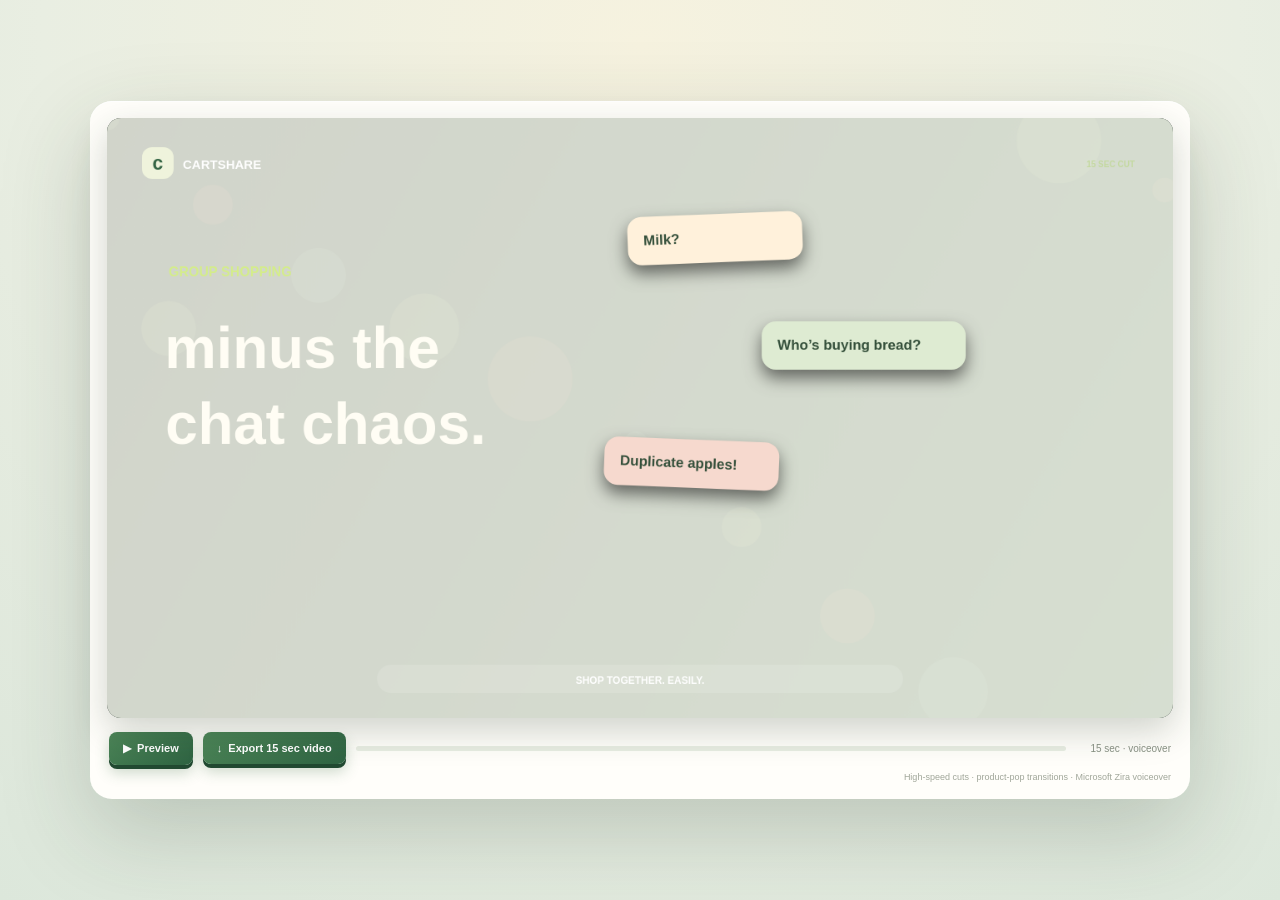
==== assets/video/cartshare-teaser-15s.html @ 6b66a7e7 "Add 15-second teaser and two-minute walkthrough" ====
<!doctype html><html lang="en"><head><meta charset="utf-8"><meta name="viewport" content="width=device-width,initial-scale=1"><title>CartShare — 15 second cut</title><style>
*{box-sizing:border-box}body{margin:0;min-height:100vh;display:grid;place-items:center;background:radial-gradient(circle at 50% 5%,#f6f2df,#e9eee2 56%,#dce7db);font:14px 'Segoe UI',sans-serif;color:#26332a;padding:22px}.player{width:min(1100px,100%);padding:17px;border-radius:22px;background:#fffefa;box-shadow:0 32px 90px #253b2a36,inset 0 1px #fff}.screen{position:relative;overflow:hidden;border-radius:14px;aspect-ratio:16/9;background:#17271d;box-shadow:0 13px 35px #23352736}.screen:after{content:'';position:absolute;inset:0;pointer-events:none;background:linear-gradient(120deg,#fff2 0 1px,transparent 1px 100%);opacity:.09;background-size:9px 9px}canvas{width:100%;height:100%;display:block}.toolbar{display:flex;align-items:center;gap:10px;padding:14px 2px 2px}.toolbar button{border:0;border-radius:8px;padding:10px 14px;background:linear-gradient(145deg,#4d8658,#2e6342);color:white;font-weight:700;font-size:11px;cursor:pointer;box-shadow:0 4px 0 #214931,0 8px 14px #376a4440}.toolbar button:disabled{opacity:.6}.progress{flex:1;height:5px;border-radius:5px;background:#e8ede2;overflow:hidden}.progress i{display:block;width:0;height:100%;background:linear-gradient(90deg,#82ab64,#d3e77b)}.status{font-size:10px;color:#899184;min-width:95px;text-align:right}audio{display:none}.hint{font-size:9px;color:#a0a699;text-align:right;padding:5px 2px 0}
</style></head><body><main class="player"><div class="screen"><canvas id="c" width="1280" height="720"></canvas></div><div class="toolbar"><button id="play">▶ &nbsp;Preview</button><button id="export">↓ &nbsp;Export 15 sec video</button><div class="progress"><i id="fill"></i></div><span id="status" class="status">15 sec · voiceover</span></div><audio id="voice" src="cartshare-teaser-15s.wav" preload="auto"></audio><div class="hint">High-speed cuts · product-pop transitions · Microsoft Zira voiceover</div></main><script>
const cv=document.querySelector('#c'),x=cv.getContext('2d'),voice=document.querySelector('#voice'),fill=document.querySelector('#fill'),status=document.querySelector('#status'),playBtn=document.querySelector('#play'),exportBtn=document.querySelector('#export'),D=15000,step=3750;let active=false,origin=0,raf;
function rr(a,b,w,h,r,col,stroke){x.beginPath();x.roundRect(a,b,w,h,r);x.fillStyle=col;x.fill();if(stroke){x.lineWidth=2;x.strokeStyle=stroke;x.stroke()}}
function t(s,a,b,size,color='#f8f6e9',weight=800,align='left'){x.font=`${weight} ${size}px 'Segoe UI',sans-serif`;x.fillStyle=color;x.textAlign=align;x.textBaseline='alphabetic';x.fillText(s,a,b)}
function shadowCard(a,b,w,h,p,rot=0){x.save();x.translate(a+w/2,b+h/2+Math.sin(p*7)*4);x.rotate(rot);x.shadowColor='#0008';x.shadowBlur=25;x.shadowOffsetY=13;rr(-w/2,-h/2,w,h,20,'#fbfaf2');x.shadowColor='transparent';x.restore()}
function draw(sec,i,p){x.clearRect(0,0,1280,720);let g=x.createLinearGradient(0,0,1280,720);g.addColorStop(0,i%2?'#2b4833':'#182820');g.addColorStop(1,i%2?'#14231b':'#355d40');x.fillStyle=g;x.fillRect(0,0,1280,720);for(let j=0;j<13;j++){x.globalAlpha=.12;x.fillStyle=['#d3ed83','#f58e68','#a7d6c4'][j%3];x.beginPath();x.arc((j*127+sec*38)%1450,(j*83+Math.sin(sec+j)*25)%730,15+j%5*9,0,7);x.fill()}x.globalAlpha=1;
// Fast editorial flashes and impact frame at each cut
if(p<.075){x.fillStyle=`rgba(255,255,245,${(1-p/.075)*.8})`;x.fillRect(0,0,1280,720)}
// brand bug
rr(42,35,38,38,12,'#eff3dc');t('c',61,62,23,'#356545',900,'center');t('CARTSHARE',91,61,15,'#fff',800);t('15 SEC CUT',1234,59,10,'#c4d9a0',700,'right');
if(i===0){t('GROUP SHOPPING',74,190,16,'#d4ed8a',800);t('minus the',69,300,70,'#fffdf4',900);t('chat chaos.',70,391,70,'#fffdf4',900);let bubbles=[['Milk?','💬',735,143],['Who’s buying bread?','🥖',886,272],['Duplicate apples!','🍎',696,414]];bubbles.forEach((b,j)=>{x.save();x.translate(b[2]+Math.sin(sec*7+j)*12,b[3]);x.rotate((j-1)*.04);x.shadowColor='#0008';x.shadowBlur=20;x.shadowOffsetY=10;rr(-110,-28,j===1?245:210,58,17,['#fff1db','#deebd2','#f6d9ce'][j]);x.shadowColor='transparent';t(b[0],-91,6,17,'#35503b',700);x.restore()})}
if(i===1){t('250 PICKS',77,191,17,'#d4ed8a',800);t('10 aisles.',72,293,65,'#fffdf4',900);t('One happy cart.',72,370,46,'#fffdf4',900);let a=['🍓','🥑','🥐','🥛','🥨','🧃'];a.forEach((v,j)=>{let bx=715+(j%3)*150,by=166+Math.floor(j/3)*176;shadowCard(bx,by,115,126,p,j%2?.04:-.03);t(v,bx+57,by+85,47,'#333',500,'center');t(['FRUIT','GREENS','BAKERY','DAIRY','SNACKS','DRINKS'][j],bx+57,by+111,9,'#63745b',800,'center')});t('SEARCH  ·  SAVE  ·  SORT  ·  ADD',785,555,12,'#d4ed8a',800,'center')}
if(i===2){t('EVERY ITEM',75,188,16,'#d4ed8a',800);t('Everybody’s',71,283,57,'#fffdf4',900);t('in the loop.',71,353,57,'#fffdf4',900);rr(688,110,450,418,25,'#f8f8ee');t('SHARED CART',724,155,11,'#829276',800);[['🥑','Avocados','Jamie','$4.50'],['🥛','Oat milk','You','$3.25'],['🍞','Sourdough','Alex','$6.00']].forEach((r,j)=>{let y=183+j*86;rr(716,y,394,69,15,'#fff','#e8ebdf');t(r[0],749,y+46,28,'#333',500,'center');t(r[1],781,y+29,15,'#354337',700);t('added by '+r[2],781,y+49,10,'#96a08f',500);t(r[3],1082,y+41,14,'#3a6445',800,'right')});rr(716,461,394,45,13,'#e8f0da');t('TOTAL  $13.75',1080,489,16,'#3b6845',800,'right');let w=340*p;rr(716,534,394,12,6,'#ffffff4d');rr(716,534,w,12,6,'#c6e47b');t('FREE DELIVERY PROGRESS',716,574,10,'#d4ed8a',800)}
if(i===3){t('ORDER READY?',76,185,16,'#d4ed8a',800);t('Print it.',71,286,65,'#fffdf4',900);t('Share it.',71,362,65,'#fffdf4',900);shadowCard(786,108,293,438,p,.03);rr(801,124,263,419,15,'#fffefa');t('CARTSHARE · RECEIPT',932,164,10,'#71845e',800,'center');t('Sunday reset',832,209,19,'#334237',800);[['Avocados','$4.50'],['Oat milk','$3.25'],['Sourdough','$6.00']].forEach((r,j)=>{t(r[0],831,260+j*44,13,'#657064',600);t(r[1],1035,260+j*44,13,'#364439',700,'right')});x.beginPath();x.setLineDash([4,5]);x.moveTo(826,402);x.lineTo(1040,402);x.strokeStyle='#c7cebf';x.stroke();t('TOTAL',830,443,10,'#9aa28f',800);t('$13.75',1038,447,20,'#376b49',900,'right');rr(730,580,380,56,17,'#d4ed83');t('GOOD THINGS, SHARED.',920,616,16,'#294833',900,'center')}
let caps=['SHOP TOGETHER. EASILY.','250 PICKS · 10 QUICK AISLES','ONE CART · TOTALS · LIVE ACTIVITY','CARTSHARE · GOOD THINGS, SHARED'];rr(324,656,632,34,17,'#ffffff20');t(caps[i],640,679,12,'#fff',800,'center');}
function frame(ts){if(!active)return;let ms=Math.min(ts-origin,D),i=Math.min(3,Math.floor(ms/step)),p=(ms%step)/step;draw(ms/1000,i,p);fill.style.width=(ms/D*100)+'%';if(ms>=D){active=false;playBtn.textContent='▶  Preview';return}raf=requestAnimationFrame(frame)}
async function play(){if(active){active=false;cancelAnimationFrame(raf);voice.pause();voice.currentTime=0;playBtn.textContent='▶  Preview';return}active=true;origin=performance.now();voice.currentTime=0;await voice.play();playBtn.textContent='Ⅱ  Pause';raf=requestAnimationFrame(frame);voice.onended=()=>{active=false;playBtn.textContent='▶  Preview'}}
playBtn.onclick=play;exportBtn.onclick=async()=>{if(!window.MediaRecorder||!cv.captureStream){status.textContent='Open in current Chrome or Edge';return}exportBtn.disabled=true;playBtn.disabled=true;status.textContent='Cutting the 15-second teaser…';if(!window._ctx){let AC=window.AudioContext||window.webkitAudioContext;window._ctx=new AC();window._source=window._ctx.createMediaElementSource(voice);window._dest=window._ctx.createMediaStreamDestination();window._source.connect(window._ctx.destination);window._source.connect(window._dest)}await window._ctx.resume();let stream=cv.captureStream(30);window._dest.stream.getAudioTracks().forEach(track=>stream.addTrack(track));let mime=MediaRecorder.isTypeSupported('video/webm;codecs=vp9,opus')?'video/webm;codecs=vp9,opus':'video/webm';let rec=new MediaRecorder(stream,{mimeType:mime,videoBitsPerSecond:6500000}),chunks=[];rec.ondataavailable=e=>{if(e.data.size)chunks.push(e.data)};rec.onstop=async()=>{let blob=new Blob(chunks,{type:'video/webm'});try{let res=await fetch('/save-video-15',{method:'POST',headers:{'Content-Type':'video/webm'},body:blob});if(!res.ok)throw new Error('save unavailable');status.textContent='15-second video saved.'}catch{let url=URL.createObjectURL(blob),a=document.createElement('a');a.href=url;a.download='CartShare-15-Second-Teaser.webm';a.click();status.textContent='Downloaded CartShare-15-Second-Teaser.webm'}exportBtn.disabled=false;playBtn.disabled=false};rec.start(200);active=true;origin=performance.now();voice.currentTime=0;await voice.play();playBtn.textContent='Recording…';raf=requestAnimationFrame(frame);setTimeout(()=>{if(rec.state==='recording'){active=false;cancelAnimationFrame(raf);voice.pause();rec.stop();playBtn.textContent='▶  Preview'}},D)};draw(0,0,0);
</script></body></html>
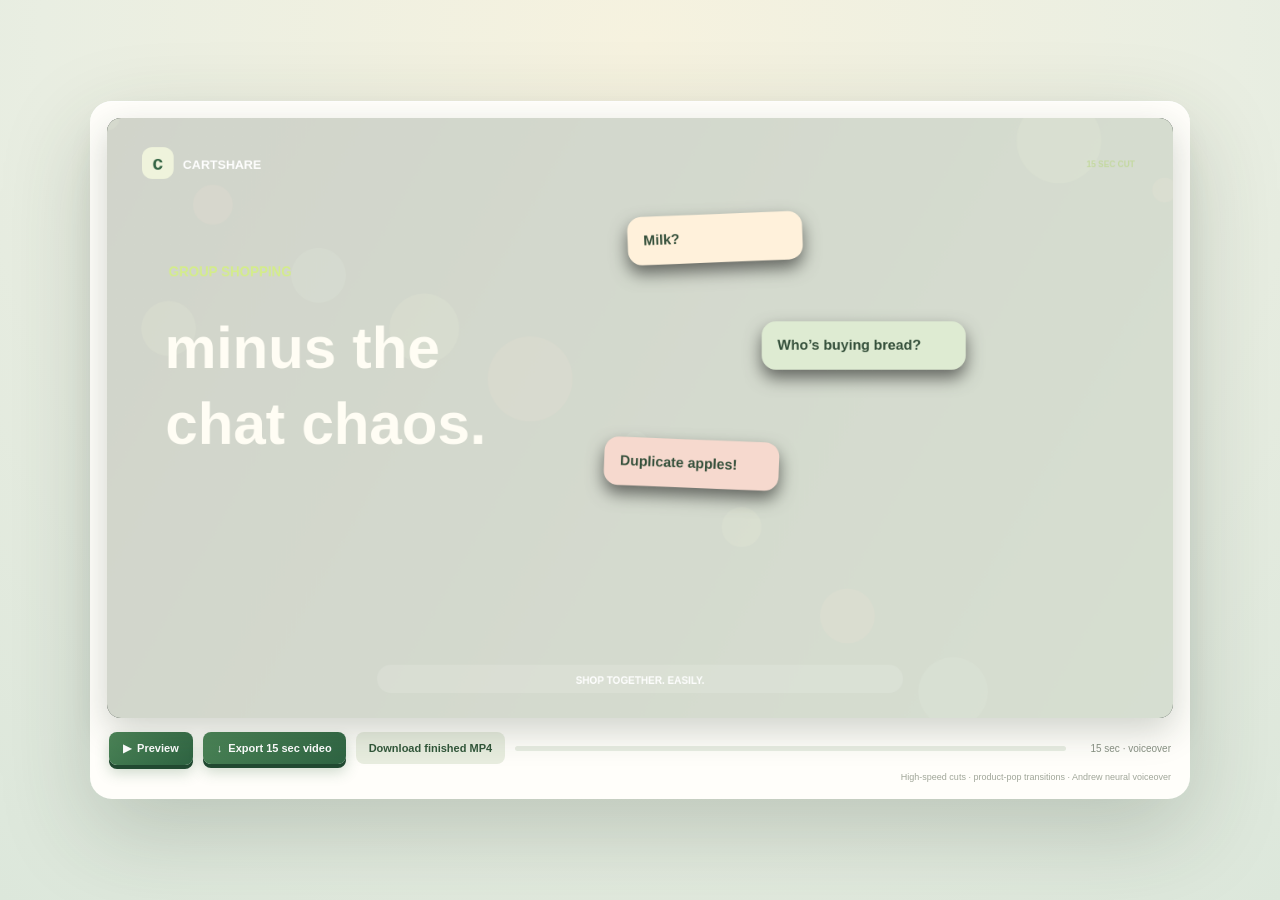
==== commit 60c04cc8: "Replace teaser voice and add finished MP4" ====
--- a/assets/video/cartshare-teaser-15s.html
+++ b/assets/video/cartshare-teaser-15s.html
@@ -1,6 +1,6 @@
 <!doctype html><html lang="en"><head><meta charset="utf-8"><meta name="viewport" content="width=device-width,initial-scale=1"><title>CartShare — 15 second cut</title><style>
 *{box-sizing:border-box}body{margin:0;min-height:100vh;display:grid;place-items:center;background:radial-gradient(circle at 50% 5%,#f6f2df,#e9eee2 56%,#dce7db);font:14px 'Segoe UI',sans-serif;color:#26332a;padding:22px}.player{width:min(1100px,100%);padding:17px;border-radius:22px;background:#fffefa;box-shadow:0 32px 90px #253b2a36,inset 0 1px #fff}.screen{position:relative;overflow:hidden;border-radius:14px;aspect-ratio:16/9;background:#17271d;box-shadow:0 13px 35px #23352736}.screen:after{content:'';position:absolute;inset:0;pointer-events:none;background:linear-gradient(120deg,#fff2 0 1px,transparent 1px 100%);opacity:.09;background-size:9px 9px}canvas{width:100%;height:100%;display:block}.toolbar{display:flex;align-items:center;gap:10px;padding:14px 2px 2px}.toolbar button{border:0;border-radius:8px;padding:10px 14px;background:linear-gradient(145deg,#4d8658,#2e6342);color:white;font-weight:700;font-size:11px;cursor:pointer;box-shadow:0 4px 0 #214931,0 8px 14px #376a4440}.toolbar button:disabled{opacity:.6}.progress{flex:1;height:5px;border-radius:5px;background:#e8ede2;overflow:hidden}.progress i{display:block;width:0;height:100%;background:linear-gradient(90deg,#82ab64,#d3e77b)}.status{font-size:10px;color:#899184;min-width:95px;text-align:right}audio{display:none}.hint{font-size:9px;color:#a0a699;text-align:right;padding:5px 2px 0}
-</style></head><body><main class="player"><div class="screen"><canvas id="c" width="1280" height="720"></canvas></div><div class="toolbar"><button id="play">▶ &nbsp;Preview</button><button id="export">↓ &nbsp;Export 15 sec video</button><div class="progress"><i id="fill"></i></div><span id="status" class="status">15 sec · voiceover</span></div><audio id="voice" src="cartshare-teaser-15s.wav" preload="auto"></audio><div class="hint">High-speed cuts · product-pop transitions · Microsoft Zira voiceover</div></main><script>
+</style></head><body><main class="player"><div class="screen"><canvas id="c" width="1280" height="720"></canvas></div><div class="toolbar"><button id="play">▶ &nbsp;Preview</button><button id="export">↓ &nbsp;Export 15 sec video</button><a href="cartshare-teaser-15s.mp4" download style="display:inline-block;padding:10px 13px;border-radius:8px;background:#e8eddf;color:#32573a;text-decoration:none;font-weight:700;font-size:11px">Download finished MP4</a><div class="progress"><i id="fill"></i></div><span id="status" class="status">15 sec · voiceover</span></div><audio id="voice" src="cartshare-teaser-15s.mp3" preload="auto"></audio><div class="hint">High-speed cuts · product-pop transitions · Andrew neural voiceover</div></main><script>
 const cv=document.querySelector('#c'),x=cv.getContext('2d'),voice=document.querySelector('#voice'),fill=document.querySelector('#fill'),status=document.querySelector('#status'),playBtn=document.querySelector('#play'),exportBtn=document.querySelector('#export'),D=15000,step=3750;let active=false,origin=0,raf;
 function rr(a,b,w,h,r,col,stroke){x.beginPath();x.roundRect(a,b,w,h,r);x.fillStyle=col;x.fill();if(stroke){x.lineWidth=2;x.strokeStyle=stroke;x.stroke()}}
 function t(s,a,b,size,color='#f8f6e9',weight=800,align='left'){x.font=`${weight} ${size}px 'Segoe UI',sans-serif`;x.fillStyle=color;x.textAlign=align;x.textBaseline='alphabetic';x.fillText(s,a,b)}
